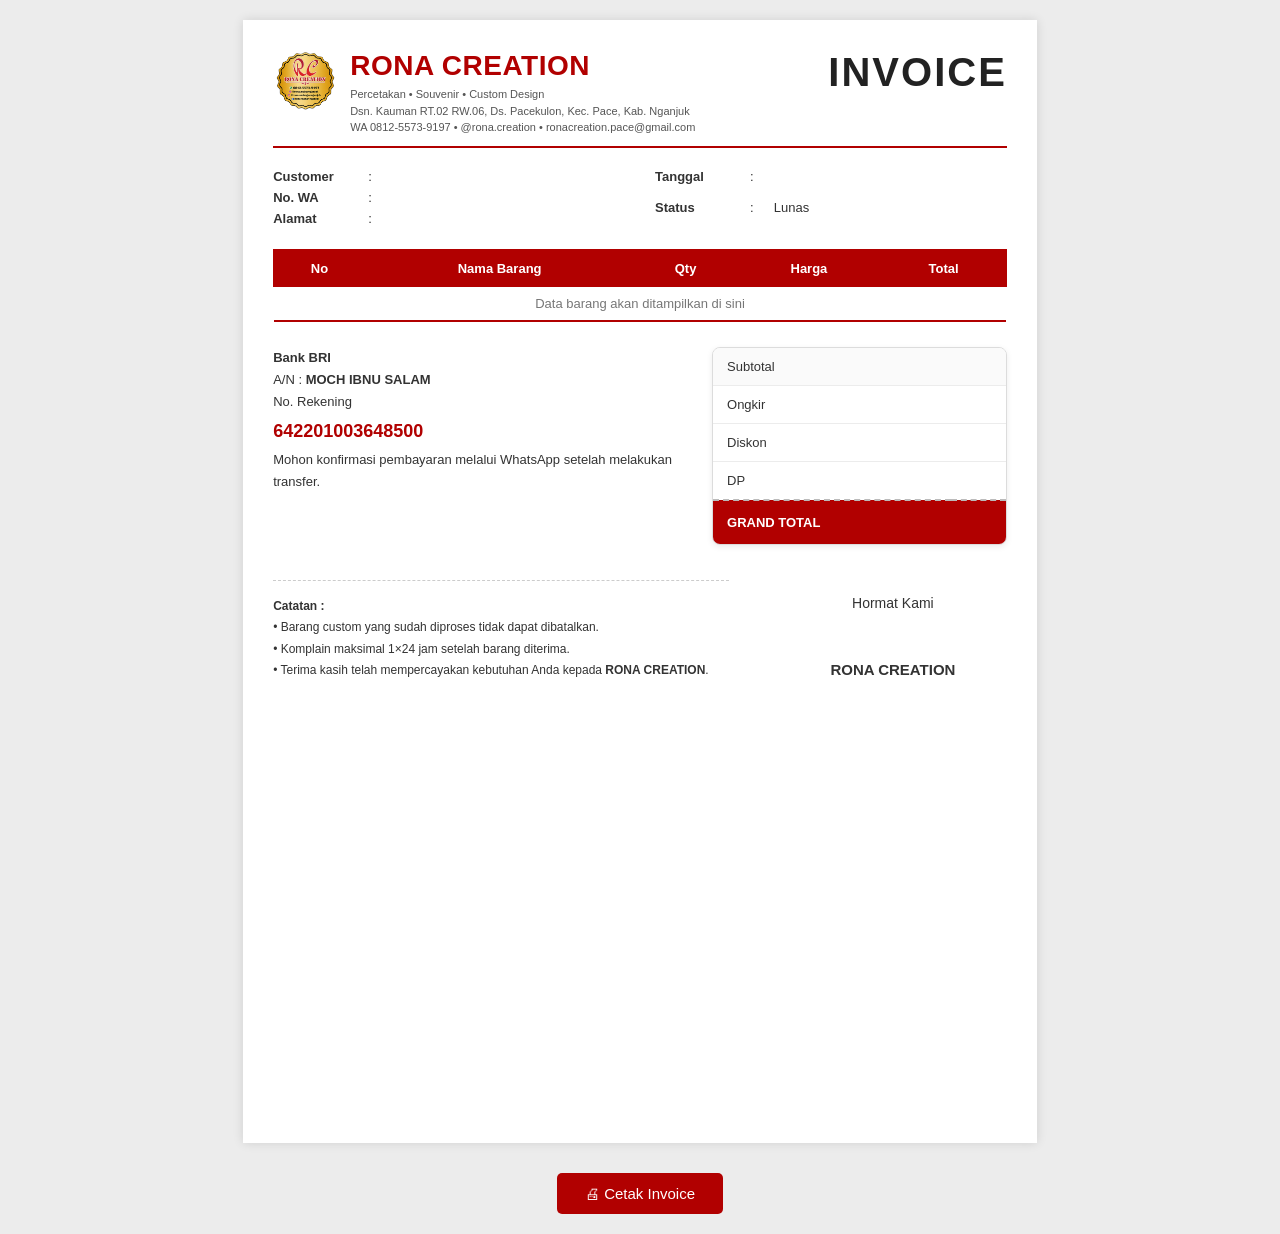
==== print.html @ fb928a64 "Add files via upload" ====
<!DOCTYPE html>
<html lang="id">

<head>

<meta charset="UTF-8">

<meta name="viewport"
content="width=device-width, initial-scale=1.0">

<title>

Invoice RONA CREATION

</title>

<style>

*{

margin:0;

padding:0;

box-sizing:border-box;

}

body{

font-family:Arial,Helvetica,sans-serif;

background:#ececec;

padding:20px;

color:#333;

}

.invoice{

width:210mm;

min-height:297mm;

margin:auto;

background:#fff;

padding:30px;

box-shadow:0 0 10px rgba(0,0,0,.12);

position:relative;

overflow:hidden;

}

.header{

display:flex;

justify-content:space-between;

align-items:flex-start;

padding-bottom:10px;

margin-bottom:18px;

border-bottom:2px solid #b10000;

}

.brand{

display:flex;

align-items:flex-start;

gap:12px;

}

.logo{

width:65px;

height:65px;

object-fit:contain;

flex-shrink:0;

}

.brand h1{

margin:0;

font-size:28px;

font-weight:700;

color:#b10000;

letter-spacing:.5px;

}

.brand p{

margin-top:4px;

font-size:11px;

line-height:1.5;

color:#555;

}

.invoice-title{

text-align:right;

min-width:220px;

}

.invoice-title h2{

margin:0;

font-size:40px;

font-weight:700;

letter-spacing:2px;

color:#222;

}

.invoice-title p{

margin-top:6px;

font-size:13px;

color:#666;

}
.info{

display:flex;

justify-content:space-between;

gap:30px;

margin-bottom:20px;

}

.info table{

width:100%;

border-collapse:collapse;

}

.info td{

padding:3px 0;

font-size:13px;

vertical-align:top;

}

.info td:first-child{

width:95px;

font-weight:bold;

}

.items{

width:100%;

border-collapse:collapse;

margin:15px 0;

font-size:13px;

}

.items{

border-top:2px solid #b10000;

border-bottom:2px solid #b10000;

}

.items th{

background:#b10000;

color:#fff;

padding:10px 8px;

font-size:13px;

font-weight:bold;

text-align:center;

border:1px solid #b10000;

}

.items td{

padding:9px 8px;

font-size:13px;

border-bottom:1px solid #e5e5e5;

vertical-align:middle;

}
.items tbody tr:nth-child(even){

background:#fafafa;

}

.items tbody tr:hover{

background:#fff7f7;

}

.items td:nth-child(2){

text-align:left;

}

.items td:nth-child(4),

.items td:nth-child(5){

text-align:right;

}

.items td:nth-child(1),

.items td:nth-child(3){

text-align:center;

}

.total-section{

display:flex;

justify-content:space-between;

gap:25px;

margin-top:25px;

align-items:flex-start;

}

.payment{

font-size:12px;

line-height:1.8;

}

.payment h3{

font-size:14px;

color:#b10000;

margin-bottom:10px;

}

.payment p{

font-size:13px;

line-height:1.7;

}

.summary{

width:320px;

margin-left:auto;

border:1px solid #dcdcdc;

border-radius:8px;

overflow:hidden;

background:#fff;

box-shadow:0 2px 6px rgba(0,0,0,.08);

}

.summary table{

width:100%;

border-collapse:collapse;

}

.summary td{

padding:11px 14px;

font-size:13px;

border-bottom:1px solid #ececec;

}

.summary td:last-child{

text-align:right;

font-weight:bold;

white-space:nowrap;

}

.summary tr:first-child{

background:#fafafa;

}

.grand{

background:#b10000;

color:#fff;

font-size:16px;

font-weight:bold;

}

.grand td{

padding:14px;

border:none;

}

.grand td:last-child{

font-size:20px;

}

.summary tr:nth-last-child(2){

border-bottom:2px dashed #bbb;

}

.summary tr:nth-child(3) td:last-child{

color:#d60000;

}

.summary tr:nth-child(4) td:last-child{

color:#0066cc;

}



.bottom-section{

display:flex;

justify-content:space-between;

align-items:flex-start;

gap:50px;

margin-top:35px;

}

.notes{

flex:2;

font-size:12px;

line-height:1.8;

border-top:1px dashed #ccc;

padding-top:15px;

}

.signature{

flex:1;

text-align:center;

padding-top:15px;

}

.signature h4{

margin:0;

font-size:14px;

font-weight:normal;

}

.signature-space{

height:50px;

}

.signature strong{

font-size:15px;

}

.print-button{

text-align:center;

margin-top:30px;

}

.print-button button{

padding:12px 28px;

background:#b10000;

color:white;

border:none;

border-radius:5px;

font-size:15px;

cursor:pointer;

}

.print-button button:hover{

background:#8b0000;

}

@media print {

    @page {
        size: A4;
        margin: 0;
    }

    html,
    body {
        width: 210mm;
        height: 297mm;
        margin: 0;
        padding: 0;
        background: white;
    }

    .invoice {
        width: 210mm;
        height: 297mm;
        min-height: 297mm;
        margin: 0;
        padding: 20px;
        box-shadow: none;
        overflow: hidden;
    }

    .print-button {
        display: none !important;
    }

}
</style>

</head>

<body>

<div class="invoice">

<div class="header">

<div class="brand">

<img
src="Logo.png"
class="logo">

<div>

<h1>RONA CREATION</h1>

<p>

Percetakan • Souvenir • Custom Design

<br>

Dsn. Kauman RT.02 RW.06, Ds. Pacekulon, Kec. Pace, Kab. Nganjuk

<br>

WA 0812-5573-9197 • @rona.creation • ronacreation.pace@gmail.com

</p>

</div>

</div>

<div class="invoice-title">

<h2>INVOICE</h2>

<p id="noInvoice"></p>

</div>

</div>

<div class="info">

<table>

<tr>

<td>Customer</td>

<td>:</td>

<td id="customer"></td>

</tr>

<tr>

<td>No. WA</td>

<td>:</td>

<td id="wa"></td>

</tr>

<tr>

<td>Alamat</td>

<td>:</td>

<td id="alamat"></td>

</tr>

</table>

<table>

<tr>

<td>Tanggal</td>

<td>:</td>

<td id="tanggal"></td>

</tr>

<tr>

<td>Status</td>

<td>:</td>

<td id="status">Lunas</td>

</tr>

</table>

</div>

<table class="items">

<thead>

<tr>

<th>No</th>

<th>Nama Barang</th>

<th>Qty</th>

<th>Harga</th>

<th>Total</th>

</tr>

</thead>

<tbody id="barang">

    <tr>
    <td colspan="5" style="text-align:center;color:#777;">
        Data barang akan ditampilkan di sini
    </td>
</tr>

</tbody>

</table>

<div class="total-section">

    <div class="payment">


        <p><strong>Bank BRI</strong></p>

        <p>A/N : <strong>MOCH IBNU SALAM</strong></p>

        <p>No. Rekening</p>

        <h2 style="color:#b10000;margin:2px 0;">
            642201003648500
        </h2>
        <p>
            Mohon konfirmasi pembayaran melalui
            WhatsApp setelah melakukan transfer.
        </p>

    </div>

    <div class="summary">

        <table>

            <tr>
                <td>Subtotal</td>
                <td id="subtotal"></td>
            </tr>

            <tr>
                <td>Ongkir</td>
                <td id="ongkir"></td>
            </tr>

            <tr>
                <td>Diskon</td>
                <td id="diskon"></td>
            </tr>

            <tr>
                <td>DP</td>
                <td id="dp"></td>
            </tr>

            <tr class="grand">
                <td>GRAND TOTAL</td>
                <td id="grandtotal"></td>
            </tr>

        </table>

    </div>

</div>

<div class="bottom-section">

    <div class="notes">

        <strong>Catatan :</strong>

        <br>

        • Barang custom yang sudah diproses tidak dapat dibatalkan.<br>

        • Komplain maksimal 1×24 jam setelah barang diterima.<br>

        • Terima kasih telah mempercayakan kebutuhan Anda kepada
        <strong>RONA CREATION</strong>.

    </div>

    <div class="signature">

        <h4>Hormat Kami</h4>

        <div class="signature-space"></div>

        <strong>RONA CREATION</strong>

    </div>

</div>

</div>

</div>

<div class="print-button">

    <button onclick="window.print()">

        🖨 Cetak Invoice

    </button>

</div>

</div>

<script src="js/print.js"></script>

</body>

</html>
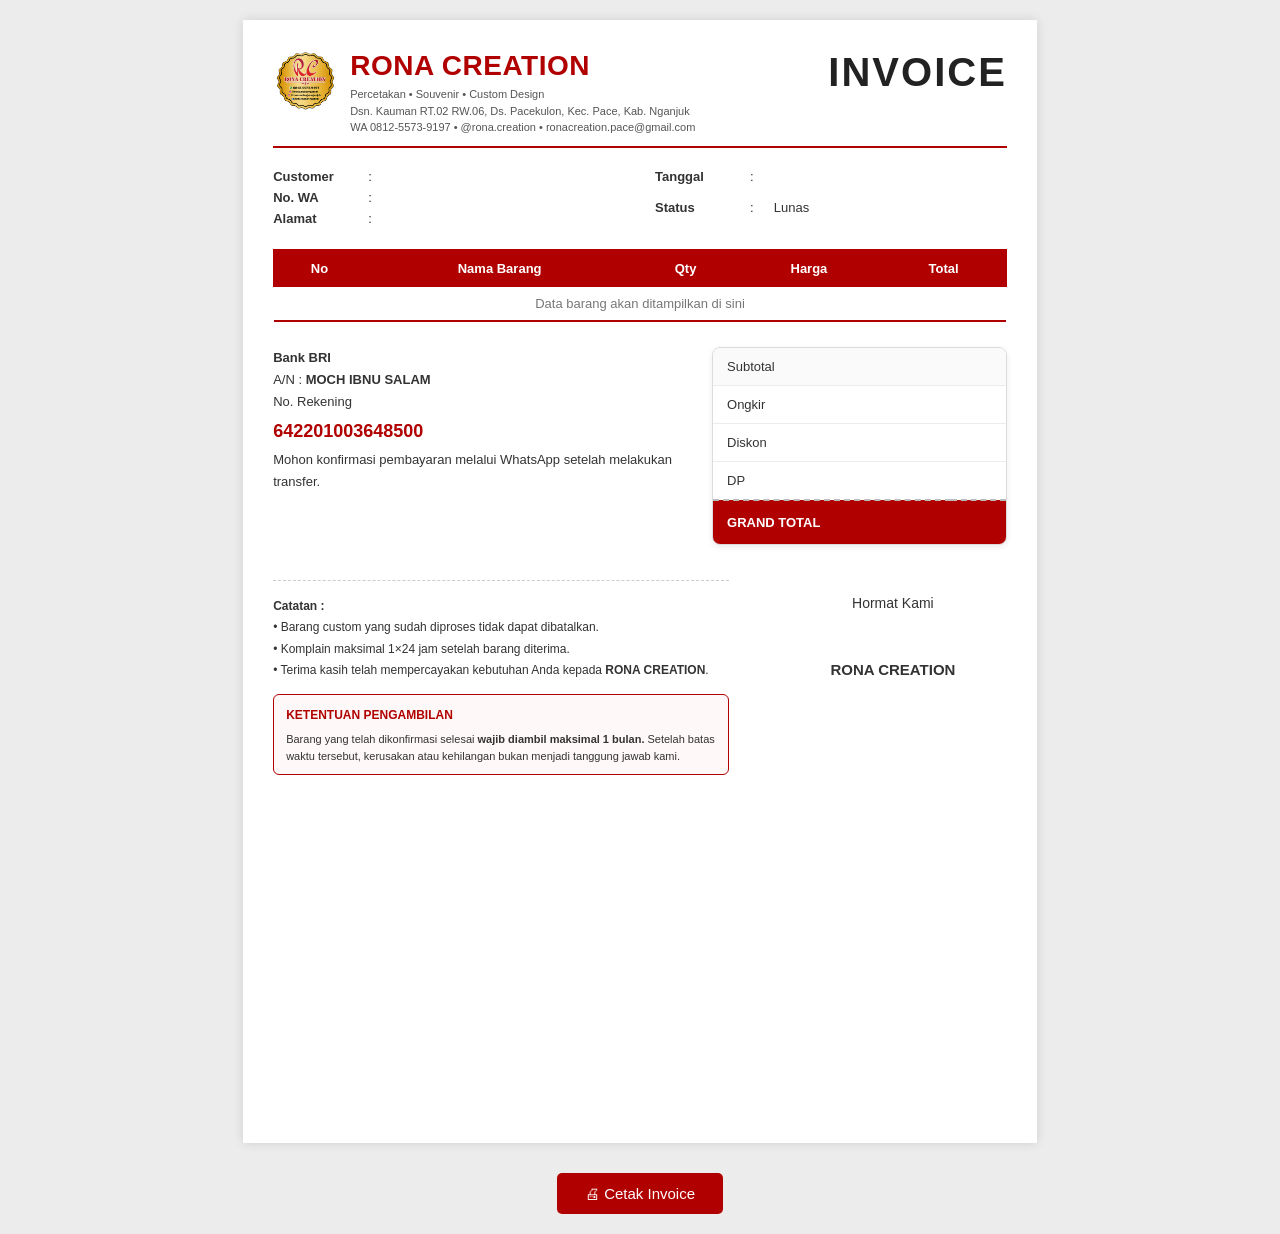
==== commit 304e488a: "Update print.html" ====
--- a/print.html
+++ b/print.html
@@ -437,6 +437,48 @@
 border-top:1px dashed #ccc;
 
 padding-top:15px;
+
+}
+
+/* =========================================================
+   KETENTUAN PENGAMBILAN
+   ========================================================= */
+
+.ketentuan-pengambilan{
+
+margin-top:12px;
+
+padding:10px 12px;
+
+border:1px solid #b10000;
+
+border-radius:6px;
+
+background:#fff8f8;
+
+}
+
+.ketentuan-pengambilan > strong{
+
+display:block;
+
+color:#b10000;
+
+font-size:12px;
+
+margin-bottom:5px;
+
+}
+
+.ketentuan-pengambilan p{
+
+margin:0;
+
+font-size:11px;
+
+line-height:1.5;
+
+color:#333;
 
 }
 
@@ -735,21 +777,34 @@
 
 <div class="bottom-section">
 
-    <div class="notes">
-
-        <strong>Catatan :</strong>
-
-        <br>
-
-        • Barang custom yang sudah diproses tidak dapat dibatalkan.<br>
-
-        • Komplain maksimal 1×24 jam setelah barang diterima.<br>
-
-        • Terima kasih telah mempercayakan kebutuhan Anda kepada
-        <strong>RONA CREATION</strong>.
+ <div class="notes">
+
+    <strong>Catatan :</strong>
+
+    <br>
+
+    • Barang custom yang sudah diproses tidak dapat dibatalkan.<br>
+
+    • Komplain maksimal 1×24 jam setelah barang diterima.<br>
+
+    • Terima kasih telah mempercayakan kebutuhan Anda kepada
+    <strong>RONA CREATION</strong>.
+
+    <div class="ketentuan-pengambilan">
+
+        <strong>KETENTUAN PENGAMBILAN</strong>
+
+        <p>
+            Barang yang telah dikonfirmasi selesai
+            <strong>wajib diambil maksimal 1 bulan.</strong>
+            Setelah batas waktu tersebut, kerusakan atau kehilangan
+            bukan menjadi tanggung jawab kami.
+        </p>
 
     </div>
 
+</div>
+
     <div class="signature">
 
         <h4>Hormat Kami</h4>
@@ -782,4 +837,4 @@
 
 </body>
 
-</html>+</html>
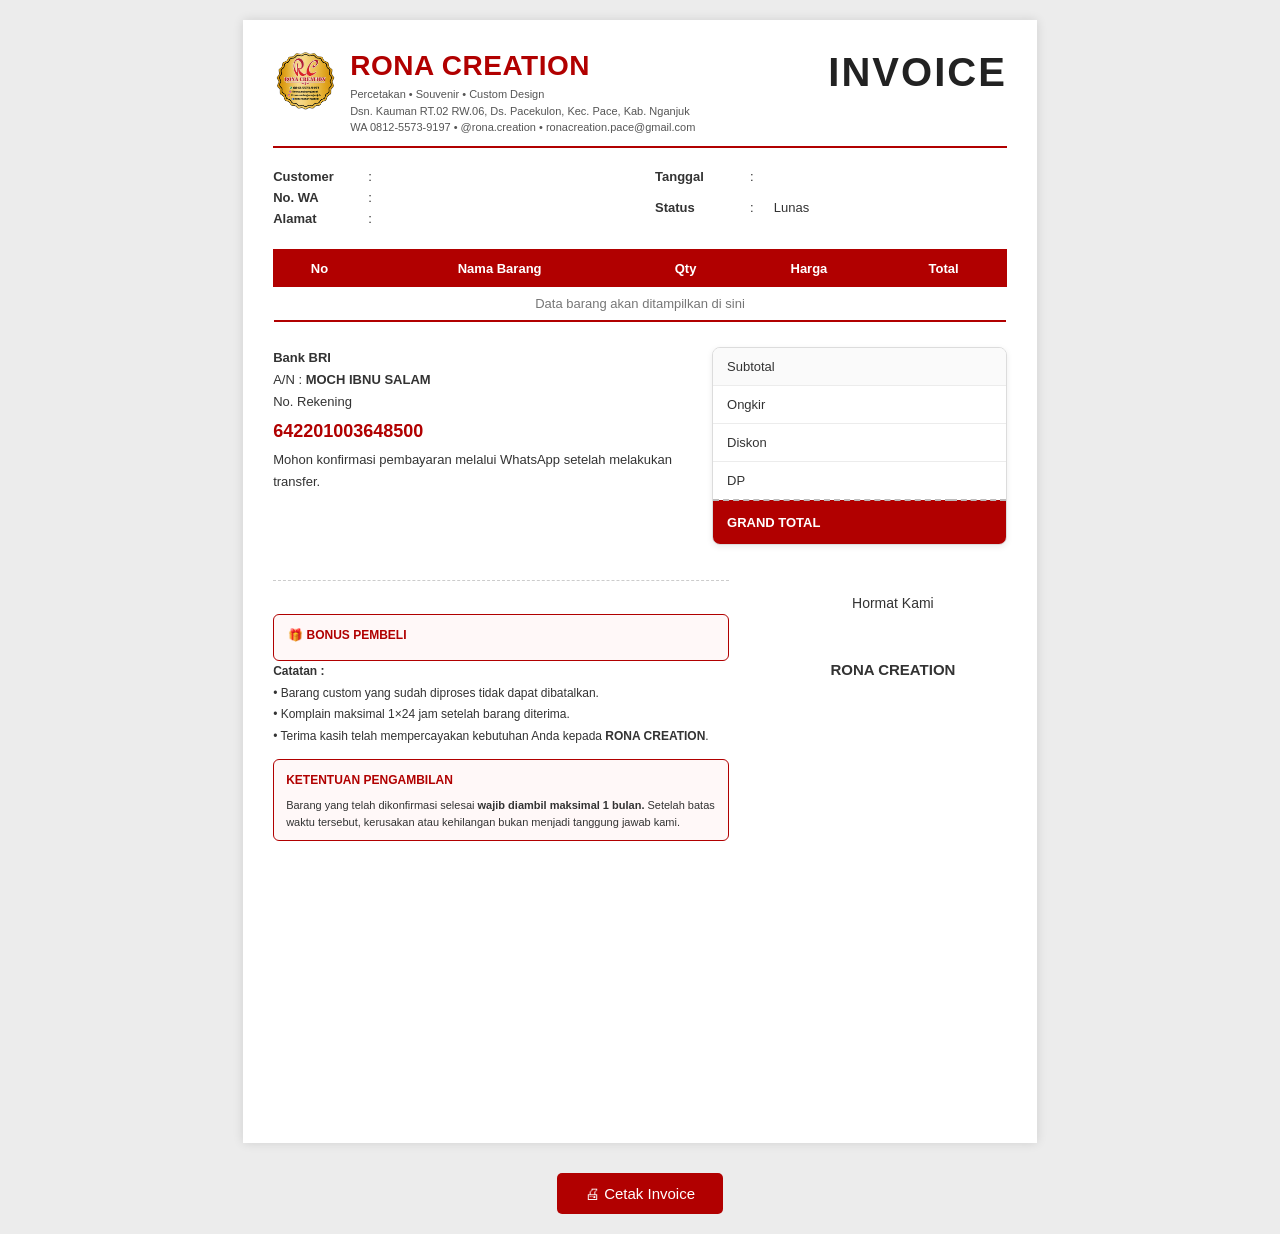
==== commit 895f2706: "Update print.html" ====
--- a/print.html
+++ b/print.html
@@ -423,6 +423,46 @@
 gap:50px;
 
 margin-top:35px;
+
+}
+
+/* =========================================================
+   BONUS PEMBELI
+   ========================================================= */
+
+.bonus-section{
+
+margin-top:18px;
+
+padding:10px 14px;
+
+border:1px solid #b10000;
+
+border-radius:6px;
+
+background:#fff8f8;
+
+}
+
+.bonus-title{
+
+color:#b10000;
+
+font-size:12px;
+
+font-weight:bold;
+
+margin-bottom:4px;
+
+}
+
+.bonus-text{
+
+font-size:12px;
+
+line-height:1.5;
+
+color:#333;
 
 }
 
@@ -779,6 +819,21 @@
 
  <div class="notes">
 
+
+    <!-- =========================
+         BONUS PEMBELI
+         ========================= -->
+
+    <div id="bonusSection" class="bonus-section">
+
+        <div class="bonus-title">
+            🎁 BONUS PEMBELI
+        </div>
+
+        <div id="bonus" class="bonus-text"></div>
+
+    </div>
+    
     <strong>Catatan :</strong>
 
     <br>
